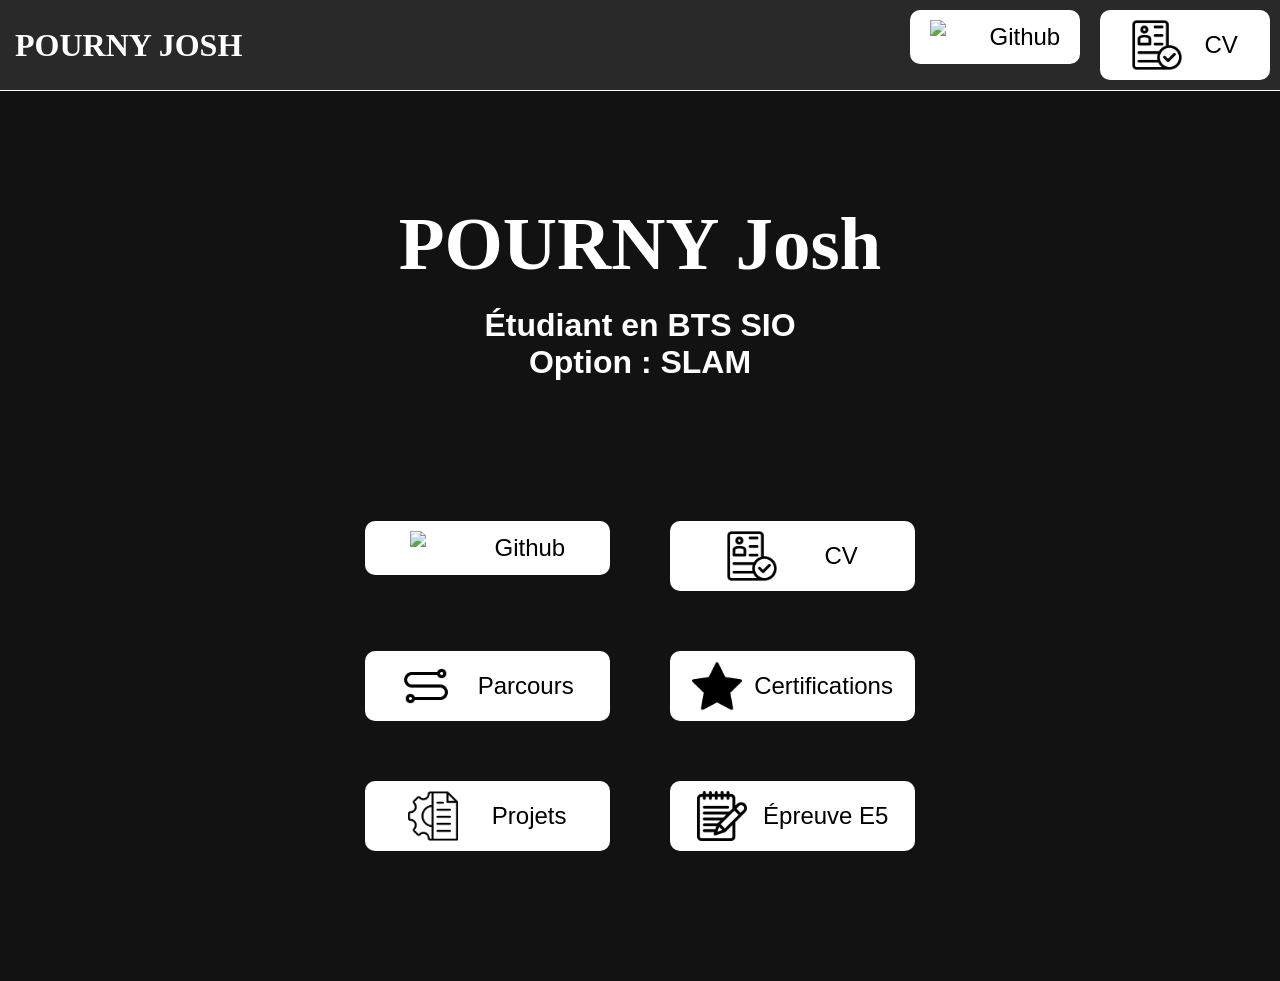
==== HTML/index.html @ fdfd2053 "Refonte du site" ====
<!DOCTYPE html>
<html lang="en">
<head>
    <meta charset="UTF-8">
    <meta name="viewport" content="width=device-width, initial-scale=1.0">
    <title>Portfolio POURNY J.</title>
    <link rel="stylesheet" href="../CSS/style_index.css">
</head>
<body>

    <!-- Header -->

    <header>

        <h1>POURNY JOSH</h1>

        <!-- Boutons d'accès rapide -->

        <div id="header_nav">

            <!-- GitHub -->

            <a href="https://github.com/Skyro-source" class="header_link">
                <div class="header_button" id="git">
                    <img src="../Images/Clipart/github_PNG40.png" alt="logo_git" class="nav_img">
                    <p class="nav_txt">Github</p>
                </div>
            </a>

            <!-- CV -->

            <a href="CV.html" class="header_link">
                <div class="header_button" id="cv"> 
                    <img src="../Images/Clipart/embauche.png" alt="notepad" class="nav_img">
                    <p class="nav_txt">CV</p>  
                </div>
            </a>

        </div>

    </header>

    <!-- Contenu principal -->

    <div id="main">

        <!-- Détails -->

        <div id="details"> 
            <h1 class="txt_desc" id="name">POURNY Josh</h1>
            <h2 class="txt_desc">Étudiant en BTS SIO <br> Option : SLAM</h2>
        </div>

        <!-- Boutons de navigation -->

        <div id="nav">

            <!-- GitHub -->

            <a href="https://github.com/Skyro-source" class="nav_link">
                <div class="nav_button" id="git">
                    <img src="../Images/Clipart/github_PNG40.png" alt="logo_git" class="nav_img">
                    <p class="nav_txt">Github</p>
                </div>
            </a>

            <!-- CV -->

            <a href="CV.html" class="nav_link">
                <div class="nav_button" id="cv"> 
                    <img src="../Images/Clipart/embauche.png" alt="notepad" class="nav_img">
                    <p class="nav_txt">CV</p>
                </div>
            </a>

            <!-- Parcours -->

            <a href="parcours.html" class="nav_link">
                <div class="nav_button" id="parc"> 
                    <img src="../Images/Clipart/itineraire.png" alt="itineraire" class="nav_img">
                    <p class="nav_txt">Parcours</p>
                </div>
            </a>
            
            <!-- Certifications -->

            <a href="certifications.html" class="nav_link">
                <div class="nav_button" id="cert"> 
                    <img src="../Images/Clipart/etoile.png" alt="etoile" class="nav_img">    
                    <p class="nav_txt">Certifications</p>  
                </div>
            </a>

            <!-- Projets -->

            <a href="projets.html" class="nav_link">
                <div class="nav_button" id="projet"> 
                    <img src="../Images/Clipart/gestion-de-projet.png" alt="projet" class="nav_img">
                    <p class="nav_txt">Projets</p>
                </div>
            </a>

            <!-- Épreuve E5 -->

            <a href="epreuve_e5.html" class="nav_link">
                <div class="nav_button" id="epreuve"> 
                    <img src="../Images/Clipart/notepad.png" alt="notepad" class="nav_img">
                    <p class="nav_txt">Épreuve E5</p>
                </div>
            </a>

        </div>

    </div>

    <!-- Footer -->

    <footer>

        <!-- Je ne sais pas encore quoi rajouter, à voir plus tard -->

    </footer>

</body>
</html>
---- CSS/style_index.css ----
/** Changement pour tout le document */

*{
    margin: 0px;
    padding: 0px;
    background-color: #121212;
    color: white;
    text-decoration: none;
    font-family: Arial, Helvetica, sans-serif;
}

img, h1, h2, p, a{
    background-color: transparent;
}

h1{
    font-family: arial black;
}

/** Changement pour les boutons dans le header */

header{
    align-items: center;
    background-color: #292929;
    border-bottom: white;
    border-bottom-width: 1px;
    border-bottom-style: solid;
    display: flex;
    flex-direction: row;
    justify-content: space-between;
    padding-left: 15px;
}

#header_nav, #nav{
    display: flex;
    flex-direction: row;
    flex-wrap: wrap;
    justify-content: center;
}

#header_nav{
    background-color: #292929;
    border-radius: 15px;
}

.header_button{
    align-items: center;
    background-color: white;
    border-radius: 10px;
    display: flex;
    flex-direction: row;
    height: auto; 
    justify-content: space-evenly;
    padding: 10px;
    width: 150px;  
}

.header_link{
    margin: 10px;
    background-color: transparent;
}

/** Alignement des éléments dans le main */

#main{
    display: flex;
    flex-direction: column;
    align-items: center;
    justify-content: center;
    margin-top: 100px;
}

.txt_desc{
    font-size: xx-large;
    text-align: center;
    padding: 10px;
    
}

#nav{
    margin: 100px;
    margin-left: 200px;
    margin-right: 200px;
}

/** Changement pour les boutons dans le main */

.nav_img{
    height: auto;
    max-width: 50px;
}

.nav_button{
    align-items: center;
    background-color: white;
    border-radius: 10px;
    display: flex;
    justify-content: space-evenly;
    margin: 0x;
    padding: 10px;
    width: 225px;
}

.nav_txt{
    color: black;
    font-size: x-large;
}

.nav_link{
    margin: 30px;
    background-color: transparent;
}

/** Style pour des éléments spécifiques */

#name{
    font-size: 75px;
}

#cv, #git, #parc, #cert, #projet, #epreuve{
    transition: background-color 0.5s, transform 0.2s;
}

#cv:hover, #git:hover, #parc:hover, #cert:hover, #projet:hover, #epreuve:hover{
    transform: scale(1.05);
}
#cv:hover{
    background-color: #E60000;    
}

#git:hover{
    background-color: #A800E6;
}

#parc:hover{
    background-color: #3DE600;
}

#cert:hover{
    background-color: #00E6E6;
}

#projet:hover{
    background-color: #E6B400;
}

#epreuve:hover{
    background-color: #1700E6;
}
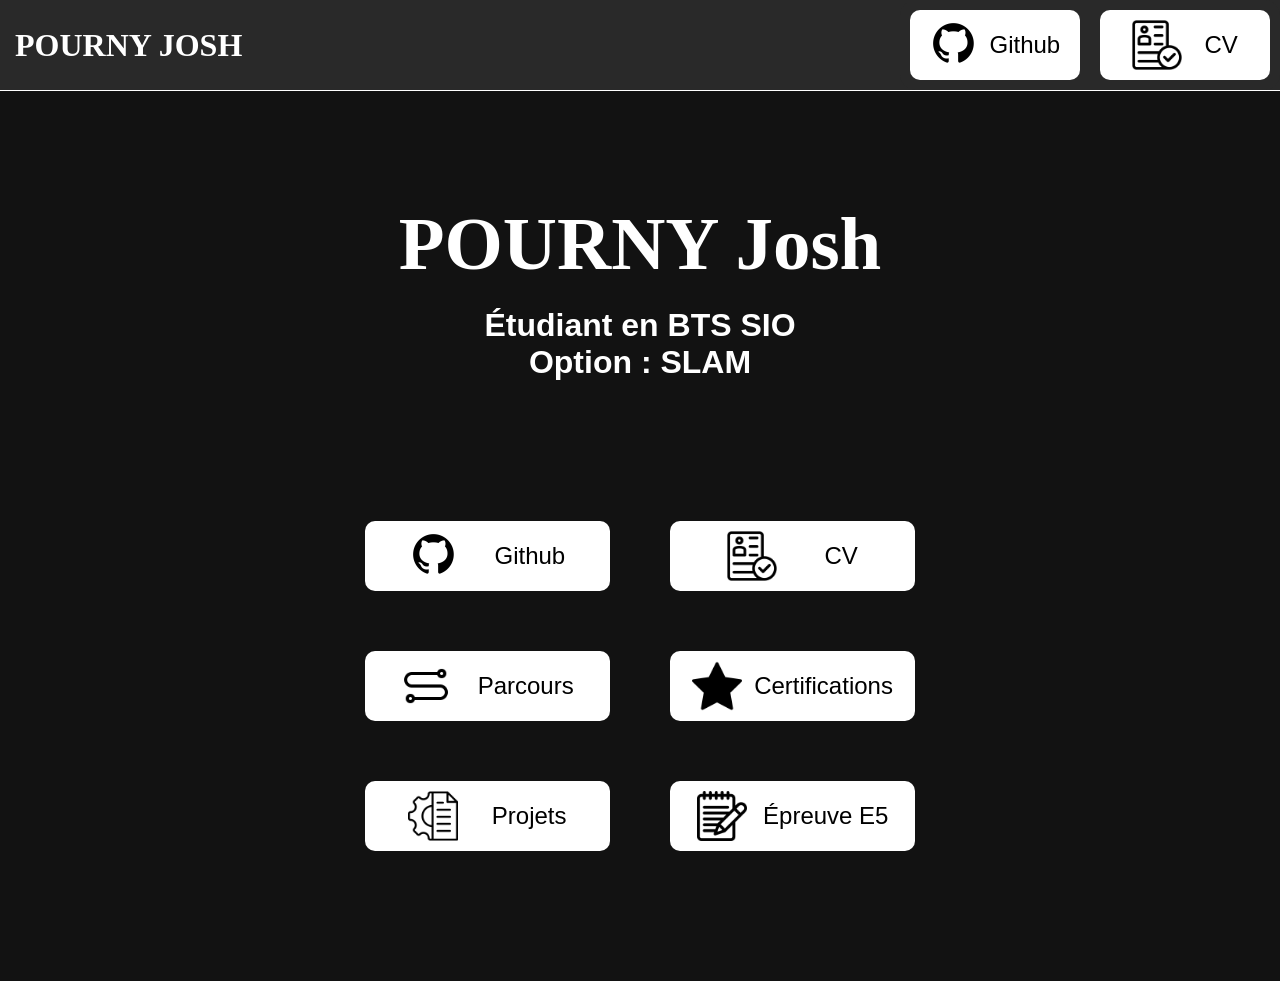
==== commit c10ff48b: "Commit" ====
--- a/HTML/index.html
+++ b/HTML/index.html
@@ -22,7 +22,7 @@
 
             <a href="https://github.com/Skyro-source" class="header_link">
                 <div class="header_button" id="git">
-                    <img src="../Images/Clipart/github_PNG40.png" alt="logo_git" class="nav_img">
+                    <img src="../Images/Clipart/github_PNG40_noir.png" alt="logo_git" class="nav_img">
                     <p class="nav_txt">Github</p>
                 </div>
             </a>
@@ -31,7 +31,7 @@
 
             <a href="CV.html" class="header_link">
                 <div class="header_button" id="cv"> 
-                    <img src="../Images/Clipart/embauche.png" alt="notepad" class="nav_img">
+                    <img src="../Images/Clipart/embauche_noir.png" alt="notepad" class="nav_img">
                     <p class="nav_txt">CV</p>  
                 </div>
             </a>
@@ -59,7 +59,7 @@
 
             <a href="https://github.com/Skyro-source" class="nav_link">
                 <div class="nav_button" id="git">
-                    <img src="../Images/Clipart/github_PNG40.png" alt="logo_git" class="nav_img">
+                    <img src="../Images/Clipart/github_PNG40_noir.png" alt="logo_git" class="nav_img">
                     <p class="nav_txt">Github</p>
                 </div>
             </a>
@@ -68,7 +68,7 @@
 
             <a href="CV.html" class="nav_link">
                 <div class="nav_button" id="cv"> 
-                    <img src="../Images/Clipart/embauche.png" alt="notepad" class="nav_img">
+                    <img src="../Images/Clipart/embauche_noir.png" alt="notepad" class="nav_img">
                     <p class="nav_txt">CV</p>
                 </div>
             </a>
@@ -77,7 +77,7 @@
 
             <a href="parcours.html" class="nav_link">
                 <div class="nav_button" id="parc"> 
-                    <img src="../Images/Clipart/itineraire.png" alt="itineraire" class="nav_img">
+                    <img src="../Images/Clipart/itineraire_noir.png" alt="itineraire" class="nav_img">
                     <p class="nav_txt">Parcours</p>
                 </div>
             </a>
@@ -86,7 +86,7 @@
 
             <a href="certifications.html" class="nav_link">
                 <div class="nav_button" id="cert"> 
-                    <img src="../Images/Clipart/etoile.png" alt="etoile" class="nav_img">    
+                    <img src="../Images/Clipart/etoile_noir.png" alt="etoile" class="nav_img">    
                     <p class="nav_txt">Certifications</p>  
                 </div>
             </a>
@@ -95,7 +95,7 @@
 
             <a href="projets.html" class="nav_link">
                 <div class="nav_button" id="projet"> 
-                    <img src="../Images/Clipart/gestion-de-projet.png" alt="projet" class="nav_img">
+                    <img src="../Images/Clipart/gestion-de-projet_noir.png" alt="projet" class="nav_img">
                     <p class="nav_txt">Projets</p>
                 </div>
             </a>
@@ -104,7 +104,7 @@
 
             <a href="epreuve_e5.html" class="nav_link">
                 <div class="nav_button" id="epreuve"> 
-                    <img src="../Images/Clipart/notepad.png" alt="notepad" class="nav_img">
+                    <img src="../Images/Clipart/notepad_noir.png" alt="notepad" class="nav_img">
                     <p class="nav_txt">Épreuve E5</p>
                 </div>
             </a>
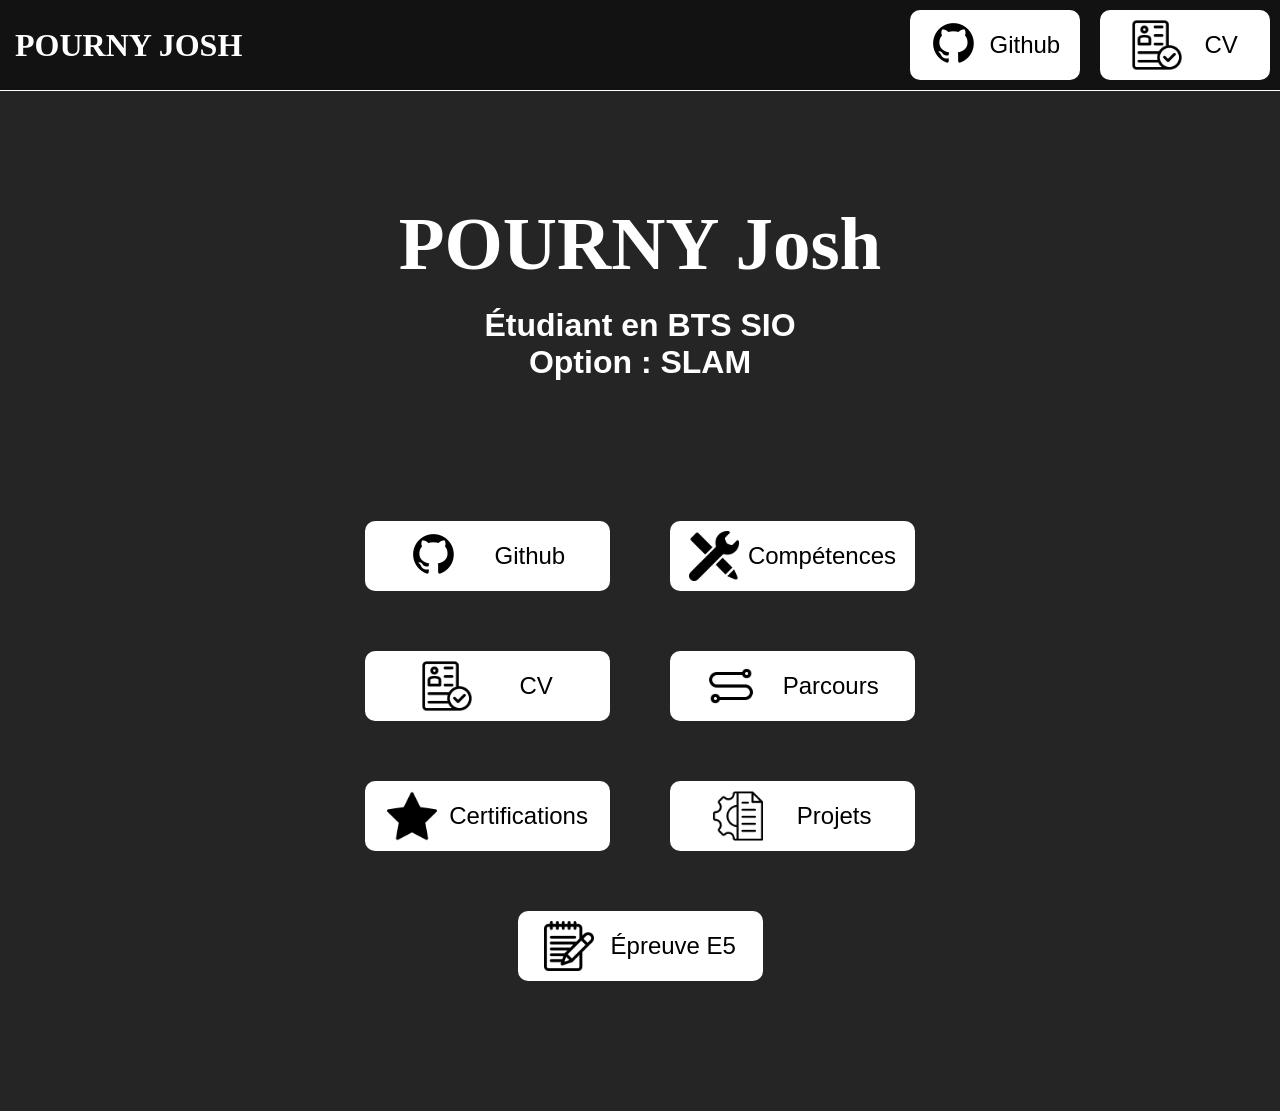
==== commit d04482bf: "Page Parcours" ====
--- a/HTML/index.html
+++ b/HTML/index.html
@@ -22,7 +22,7 @@
 
             <a href="https://github.com/Skyro-source" class="header_link">
                 <div class="header_button" id="git">
-                    <img src="../Images/Clipart/github_PNG40_noir.png" alt="logo_git" class="nav_img">
+                    <img src="../Images/Logos/github_PNG40_noir.png" alt="logo_git" class="nav_img">
                     <p class="nav_txt">Github</p>
                 </div>
             </a>
@@ -31,7 +31,7 @@
 
             <a href="CV.html" class="header_link">
                 <div class="header_button" id="cv"> 
-                    <img src="../Images/Clipart/embauche_noir.png" alt="notepad" class="nav_img">
+                    <img src="../Images/Logos/embauche_noir.png" alt="notepad" class="nav_img">
                     <p class="nav_txt">CV</p>  
                 </div>
             </a>
@@ -59,8 +59,17 @@
 
             <a href="https://github.com/Skyro-source" class="nav_link">
                 <div class="nav_button" id="git">
-                    <img src="../Images/Clipart/github_PNG40_noir.png" alt="logo_git" class="nav_img">
+                    <img src="../Images/Logos/github_PNG40_noir.png" alt="logo_git" class="nav_img">
                     <p class="nav_txt">Github</p>
+                </div>
+            </a>
+
+            <!-- Compétences -->
+
+            <a href="competences.html" class="nav_link">
+                <div class="nav_button" id="git">
+                    <img src="../Images/Logos/outils-dedition_noir.png" alt="logo_git" class="nav_img">
+                    <p class="nav_txt">Compétences</p>
                 </div>
             </a>
 
@@ -68,7 +77,7 @@
 
             <a href="CV.html" class="nav_link">
                 <div class="nav_button" id="cv"> 
-                    <img src="../Images/Clipart/embauche_noir.png" alt="notepad" class="nav_img">
+                    <img src="../Images/Logos/embauche_noir.png" alt="notepad" class="nav_img">
                     <p class="nav_txt">CV</p>
                 </div>
             </a>
@@ -77,7 +86,7 @@
 
             <a href="parcours.html" class="nav_link">
                 <div class="nav_button" id="parc"> 
-                    <img src="../Images/Clipart/itineraire_noir.png" alt="itineraire" class="nav_img">
+                    <img src="../Images/Logos/itineraire_noir.png" alt="itineraire" class="nav_img">
                     <p class="nav_txt">Parcours</p>
                 </div>
             </a>
@@ -86,7 +95,7 @@
 
             <a href="certifications.html" class="nav_link">
                 <div class="nav_button" id="cert"> 
-                    <img src="../Images/Clipart/etoile_noir.png" alt="etoile" class="nav_img">    
+                    <img src="../Images/Logos/etoile_noir.png" alt="etoile" class="nav_img">    
                     <p class="nav_txt">Certifications</p>  
                 </div>
             </a>
@@ -95,7 +104,7 @@
 
             <a href="projets.html" class="nav_link">
                 <div class="nav_button" id="projet"> 
-                    <img src="../Images/Clipart/gestion-de-projet_noir.png" alt="projet" class="nav_img">
+                    <img src="../Images/Logos/gestion-de-projet_noir.png" alt="projet" class="nav_img">
                     <p class="nav_txt">Projets</p>
                 </div>
             </a>
@@ -104,7 +113,7 @@
 
             <a href="epreuve_e5.html" class="nav_link">
                 <div class="nav_button" id="epreuve"> 
-                    <img src="../Images/Clipart/notepad_noir.png" alt="notepad" class="nav_img">
+                    <img src="../Images/Logos/notepad_noir.png" alt="notepad" class="nav_img">
                     <p class="nav_txt">Épreuve E5</p>
                 </div>
             </a>
--- a/CSS/style_index.css
+++ b/CSS/style_index.css
@@ -3,7 +3,7 @@
 *{
     margin: 0px;
     padding: 0px;
-    background-color: #121212;
+    background-color: #252525;
     color: white;
     text-decoration: none;
     font-family: Arial, Helvetica, sans-serif;
@@ -21,7 +21,7 @@
 
 header{
     align-items: center;
-    background-color: #292929;
+    background-color: #121212;
     border-bottom: white;
     border-bottom-width: 1px;
     border-bottom-style: solid;
@@ -39,7 +39,7 @@
 }
 
 #header_nav{
-    background-color: #292929;
+    background-color: #121212;
     border-radius: 15px;
 }
 
